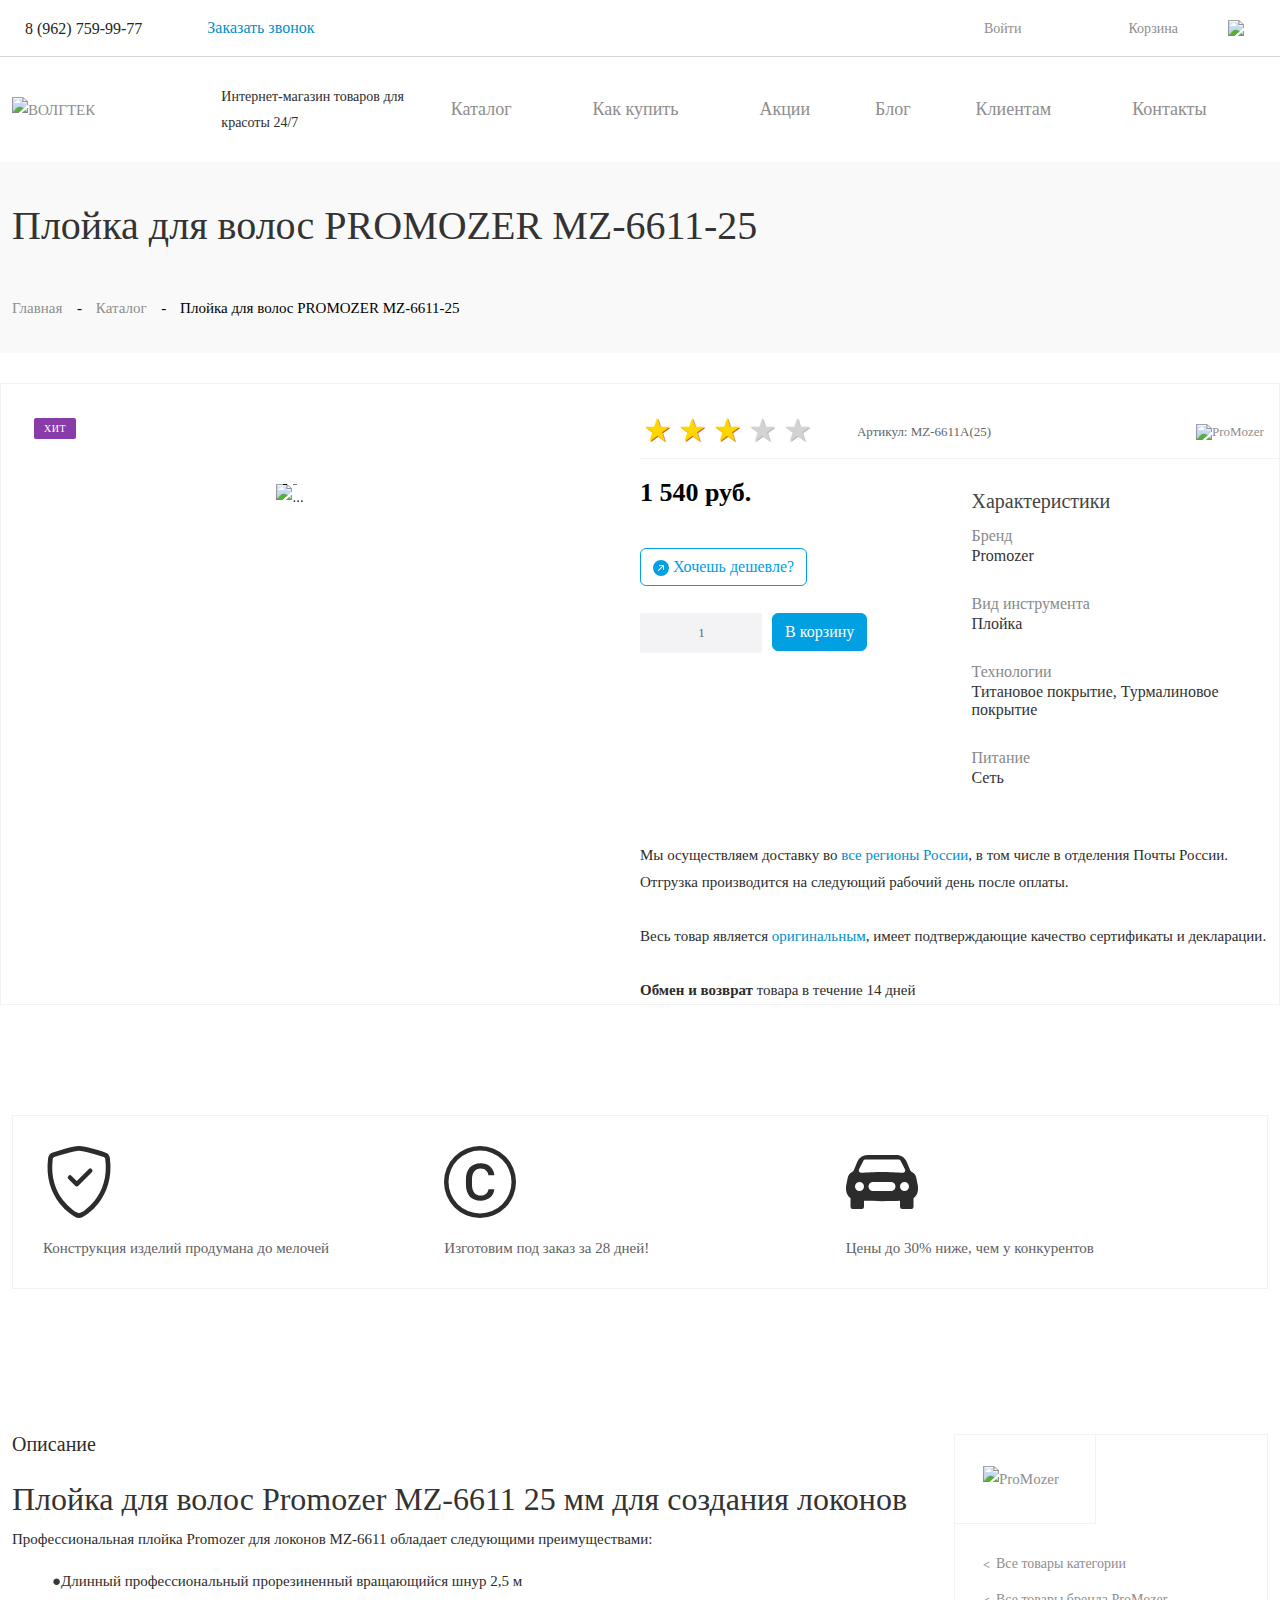
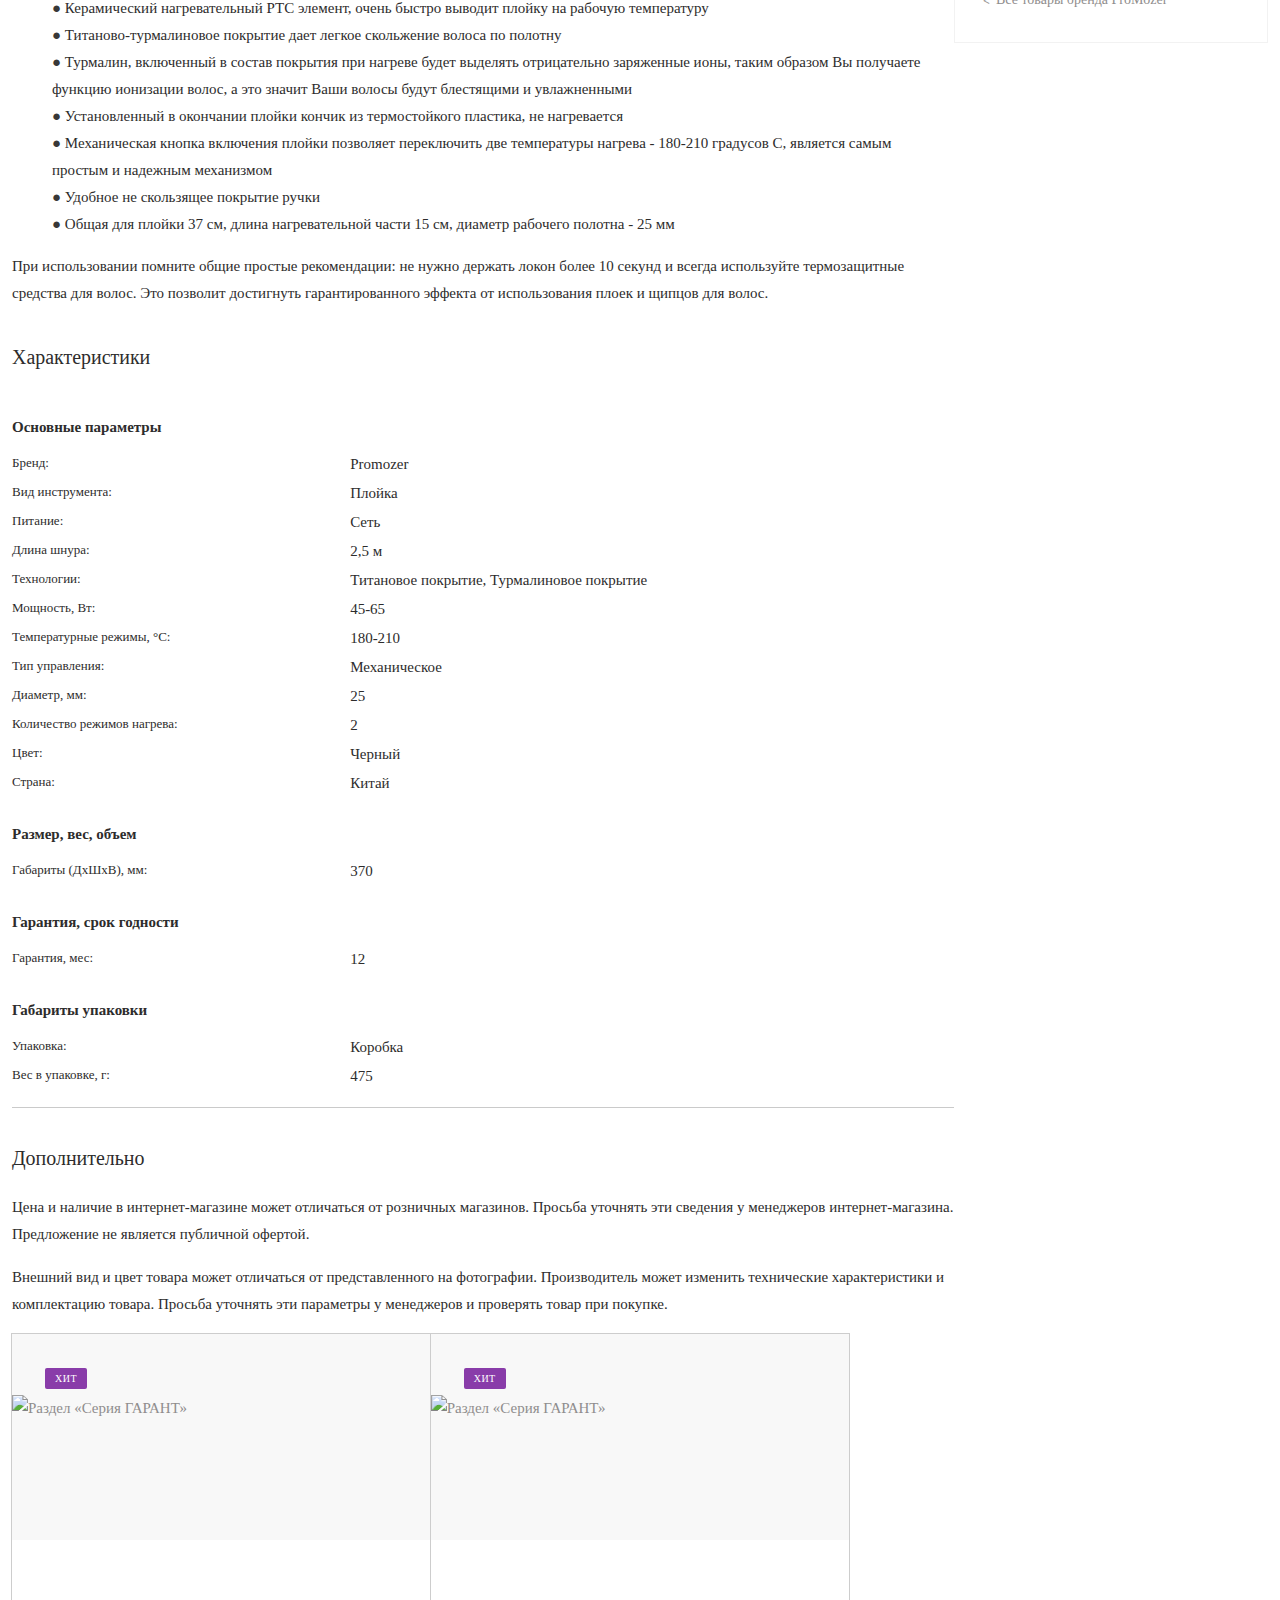
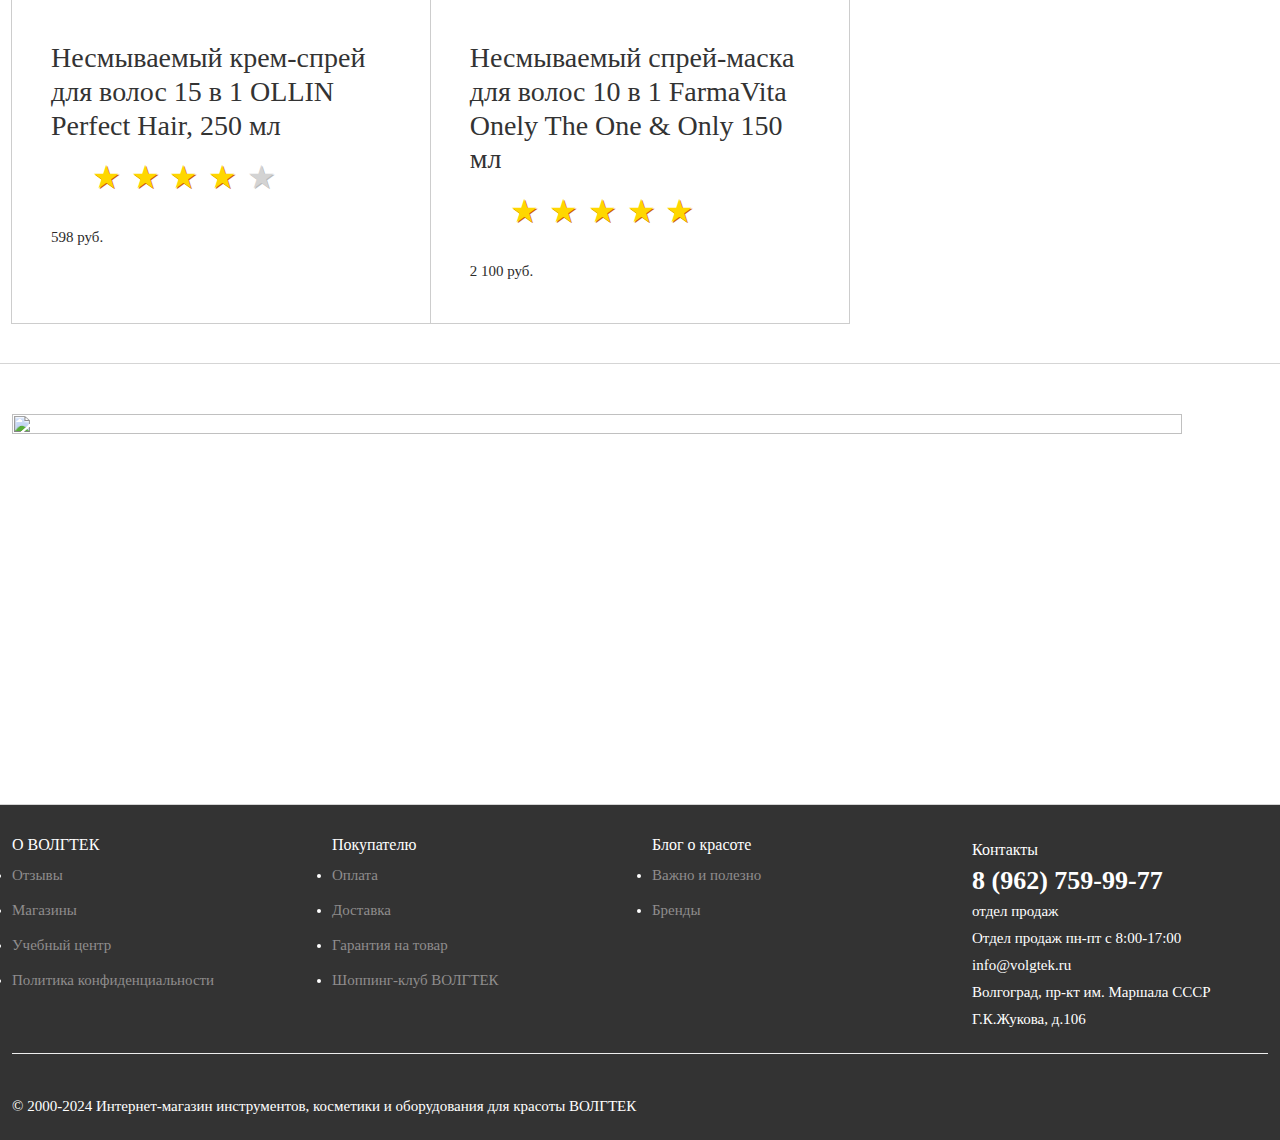
==== index.html @ c3b46c74 "Initial commit" ====
<!doctype html>
<html lang="ru">

<head>
    <meta charset="utf-8">
    <meta name="viewport" content="width=device-width, initial-scale=1">
    <link href="https://cdn.jsdelivr.net/npm/bootstrap@5.3.3/dist/css/bootstrap.min.css" rel="stylesheet">
    <title>Купить плойку для волос PROMOZER MZ-6611 25 мм в Волгограде недорого - интернет-магазин ВОЛГТЕК</title>
    <link rel="stylesheet" href="./inc/styles/main.css">
    <script src="https://code.jquery.com/jquery-3.2.1.slim.min.js" integrity="sha384-KJ3o2DKtIkvYIK3UENzmM7KCkRr/rE9/Qpg6aAZGJwFDMVNA/GpGFF93hXpG5KkN" crossorigin="anonymous"></script>
    <script src="https://cdnjs.cloudflare.com/ajax/libs/popper.js/1.12.9/umd/popper.min.js" integrity="sha384-ApNbgh9B+Y1QKtv3Rn7W3mgPxhU9K/ScQsAP7hUibX39j7fakFPskvXusvfa0b4Q" crossorigin="anonymous"></script>
    <script src="https://maxcdn.bootstrapcdn.com/bootstrap/4.0.0/js/bootstrap.min.js" integrity="sha384-JZR6Spejh4U02d8jOt6vLEHfe/JQGiRRSQQxSfFWpi1MquVdAyjUar5+76PVCmYl" crossorigin="anonymous"></script>
    <script src="https://kit.fontawesome.com/54fc53b5b1.js" crossorigin="anonymous"></script>
</head>

<body>
    <header>
        <div class="hd ">
            <div class="hd__top">
                <div class="hd__container container">
                    <div class="hd__phone dropdown">
                        <button class="btn " type="button" data-bs-toggle="dropdown" aria-expanded="false">
                            8 (962) 759-99-77
                        </button>
                        <ul class="dropdown-menu">
                            <li><a class="dropdown-item" href="#">8 (919) 980-19-76</a></li>
                            <li><a class="dropdown-item" href="#">8 (961) 059-05-50</a></li>
                        </ul>
                    </div>
                    <div class="hd__zvon">
                        <a href="#">Заказать звонок</a>
                    </div>
                    <div class="hd__clock">
                        <a href="#">Войти</a>
                    </div>
                    <div class="favorites favorites_go-page fav fav_hd">
                        <a href="#" id="deferred-page-link" class="deferred-page-link fav__link"
                            title="Избранные товары"> Перейти в избранное</a>
                    </div>
                    <div class="hd__clock">
                        <a href="#">Корзина</a>
                    </div>
                    <div class="search-pole">
                        <div class="images">
                            <img
                                src="https://cdn0.iconfinder.com/data/icons/30_Free_Black_ToolBar_Icons/40/Black_Search.png" />
                        </div>
                        <div class="form">
                            <form action="#" method="">
                                <input type="" placeholder="Наберите и нажмите ENTER" />
                            </form>
                        </div>
                    </div>
                </div>
            </div>
            <div class="hd__bottom">
                <div class="hd__container container">
                    <div class="logo-block col-md-2 col-sm-3">
                        <div class="logo">
                            <a href="#"><img src="https://volgtek.ru/upload/CNext/803/volgtek_site_logo.svg"
                                    alt="ВОЛГТЕК" title="ВОЛГТЕК" data-src=""></a>
                        </div>
                    </div>
                    <div class="col-md-2 hidden-sm hidden-xs">
                        <div class="top-description">
                            Интернет-магазин товаров для красоты 24/7
                        </div>
                    </div>
                    <div class="col-md-8 menu-row">
                        <nav id="block-main-menu">
                            <div class="nv-main-menu">
                                <ul class="nv-main-menu__list" itemscope
                                    itemtype="https://www.schema.org/SiteNavigationElement">
                                    <li class="nv-main-menu__item-29 nv-main-menu__item nv-main-menu__item_expanded">
                                        <a href="#" class="nv-main-menu__link" itemprop="url">
                                            <span itemprop="name">Как купить</span>
                                        </a>
                                        <div class="nv-main-menu-submenu nv-main-menu__submenu">
                                            <div class="nv-main-menu-submenu__inner">
                                                <ul class="nv-main-menu-submenu__list">
                                                    <li
                                                        class="nv-main-menu-submenu__item-30 nv-main-menu-submenu__item">
                                                        <a href="#" class="nv-main-menu-submenu__link" itemprop="url">
                                                            <span itemprop="name">Условия оплаты</span>
                                                        </a>
                                                    </li>
                                                    <li
                                                        class="nv-main-menu-submenu__item-106 nv-main-menu-submenu__item">
                                                        <a href="#" class="nv-main-menu-submenu__link" itemprop="url">
                                                            <span itemprop="name">Условия доставки</span>
                                                        </a>
                                                    </li>
                                                </ul>
                                            </div>
                                        </div>
                                    </li>
                                    <li class="nv-main-menu__item-83 nv-main-menu__item">
                                        <a href="#" class="nv-main-menu__link" itemprop="url">
                                            <span itemprop="name">Акции</span></a>
                                    </li>
                                    <li class="nv-main-menu__item-34 nv-main-menu__item">
                                        <a href="#" class="nv-main-menu__link" itemprop="url">
                                            <span itemprop="name">Блог</span></a>
                                    </li>
                                    <li
                                        class="nv-main-menu__item-33 nv-main-menu__item nv-main-menu__item_expanded nv-main-menu__item_active">
                                        <a href="#" class="nv-main-menu__link" itemprop="url">
                                            <span itemprop="name">Каталог</span></a>
                                        <div class="nv-main-menu-submenu nv-main-menu__submenu">
                                            <div class="nv-main-menu-submenu__inner">
                                                <ul class="nv-main-menu-submenu__list" style="overflow: hidden;">
                                                    <div class="coll_s c_1"
                                                        style="padding-left: 0px; float: left; clear: right;">
                                                        <li
                                                            class="nv-main-menu-submenu__item-1147 nv-main-menu-submenu__item nv-main-menu-submenu__item_active">
                                                            <a href="#" class="nv-main-menu-submenu__link"
                                                                itemprop="url">
                                                                <span itemprop="name">Косметика для волос</span></a>
                                                        </li>
                                                        <li
                                                            class="nv-main-menu-submenu__item-1162 nv-main-menu-submenu__item">
                                                            <a href="#" class="nv-main-menu-submenu__link"
                                                                itemprop="url">
                                                                <span itemprop="name">Окрашивание волос</span></a>
                                                        </li>
                                                    </div>
                                                    <div class="coll_s c_2"
                                                        style="padding-left: 0px; float: left; clear: right;">
                                                        <li
                                                            class="nv-main-menu-submenu__item-1156 nv-main-menu-submenu__item">
                                                            <a href="#" class="nv-main-menu-submenu__link"
                                                                itemprop="url">
                                                            </a>
                                                        </li>
                                                        <li
                                                            class="nv-main-menu-submenu__item-1163 nv-main-menu-submenu__item">
                                                            <a href="#" class="nv-main-menu-submenu__link"
                                                                itemprop="url">
                                                                <span itemprop="name">Средства для укладки
                                                                    волос</span></a>
                                                        </li>
                                                    </div>
                                                </ul>
                                            </div>
                                        </div>
                                    </li>
                                    <li class="nv-main-menu__item-35 nv-main-menu__item nv-main-menu__item_expanded">
                                        <a href="#" class="nv-main-menu__link" itemprop="url">
                                            <span itemprop="name">Клиентам</span></a>
                                        <div class="nv-main-menu-submenu nv-main-menu__submenu">
                                            <div class="nv-main-menu-submenu__inner">
                                                <ul class="nv-main-menu-submenu__list">
                                                    <li
                                                        class="nv-main-menu-submenu__item-112 nv-main-menu-submenu__item">
                                                        <a href="#" class="nv-main-menu-submenu__link" itemprop="url">
                                                            <span itemprop="name">О нас</span></a>
                                                    </li>
                                                </ul>
                                            </div>
                                        </div>
                                    </li>
                                    <li class="nv-main-menu__item-36 nv-main-menu__item">
                                        <a href="#" class="nv-main-menu__link" itemprop="url">
                                            <span itemprop="name">Контакты</span></a>
                                    </li>
                                </ul>
                            </div>
                        </nav>
                    </div>
                </div>
            </div>
            <div class="hd-m">
                <div class="hd-m__inner sticky-top">
                    <div class="menu">
                        <input type="checkbox" id="burger-checkbox" class="burger-checkbox">
                        <label for="burger-checkbox" class="burger"></label>
                        <ul class="menu-list">
                            <li><a href="#" class="menu-item">Главная</a><li>
                            <li><a href="#" class="menu-item">О нас</a><li>
                            <li><a href="#" class="menu-item">Команда</a><li>
                            <li><a href="#" class="menu-item">Контакты</a><li>
                        </ul>
                    </div>
                    <div class="hd-m__cont">
                        <div class="logo-m">
                            <a href="#" class="logo-m__link">
                                <img src="https://volgtek.ru/upload/CNext/803/volgtek_site_logo.svg">
                            </a>
                        </div>
                        <div class="favorites favorites_go-page fav fav_hd">
                            <a href="#" id="deferred-page-link" class="deferred-page-link fav__link"
                                title="Избранные товары"> Перейти в избранное</a>
                        </div>
                    </div>
                </div>
            </div>
        </div>
    </header>
    <div class="region-top" style="background-color: #f9f9f9;">
        <div class="container">
            <div class="block-catalog-title__wrapper">
                <h1 id="pagetitle">Плойка для волос PROMOZER MZ-6611-25</h1>
            </div>
            <div class="bc" itemscope itemtype="https://schema.org/BreadcrumbList">
                <span itemscope itemprop="itemListElement" itemtype="https://schema.org/ListItem">
                    <a href="./glavnaya.html" class="bc__link" itemprop="item" title="Главная">
                        <span itemprop="name">Главная</span>
                        <meta itemprop="position" content="1">
                    </a>
                </span>
                <span class="bc__sep">-</span>
                <span itemscope itemprop="itemListElement" itemtype="https://schema.org/ListItem">
                    <a href="./katalog.html" class="bc__link" itemprop="item" title="Каталог">
                        <span itemprop="name">Каталог</span>
                        <meta itemprop="position" content="2">
                    </a>
                </span>
                <span class="bc__sep">-</span>
                <span class="bc__last" itemscope itemprop="itemListElement" itemtype="https://schema.org/ListItem">
                    <span itemprop="name">Плойка для волос PROMOZER MZ-6611-25</span>
                    <meta itemprop="position" content="3">
                </span>
            </div>
        </div>
    </div>
    <div class="region-main">
        <div class="img_wrapper swipeignore js-notice-block__image">
            <div class="container main-container">
                <div class="col-6">
                    <div class="stickers">
                        <div>
                            <div class="sticker_khit">Хит</div>
                        </div>
                    </div>
                    <div class="item_slider has_more">
                        <div class="slides">
                            <div class="block-content">
                                <div id="carouselExampleDark" class="carousel carousel-dark slide">
                                    <div class="carousel-indicators">
                                      <button type="button" data-bs-target="#carouselExampleDark" data-bs-slide-to="0" class="active" aria-current="true" aria-label="Slide 1"></button>
                                      <button type="button" data-bs-target="#carouselExampleDark" data-bs-slide-to="1" aria-label="Slide 2"></button>
                                    </div>
                                    <div class="carousel-inner">
                                      <div class="carousel-item active" data-bs-interval="10000">
                                        <img src="https://volgtek.ru/upload/iblock/ff1/ff1935a70fce9e39dfc68152bc1d452c.jpg" class="d-block w-100" alt="...">
                                        <div class="carousel-caption d-none d-md-block">
                                        </div>
                                      </div>
                                      <div class="carousel-item" data-bs-interval="2000">
                                        <img src="https://volgtek.ru/upload/iblock/9e8/9e88ed45b9e3c0b5c60270025a216b22.jpg" class="d-block w-100" alt="...">
                                        <div class="carousel-caption d-none d-md-block">
                                        </div>
                                      </div>
                                    </div>
                                    <button class="carousel-control-prev" type="button" data-bs-target="#carouselExampleDark" data-bs-slide="prev">
                                      <span class="carousel-control-prev-icon" aria-hidden="true"></span>
                                      <span class="visually-hidden">Previous</span>
                                    </button>
                                    <button class="carousel-control-next" type="button" data-bs-target="#carouselExampleDark" data-bs-slide="next">
                                      <span class="carousel-control-next-icon" aria-hidden="true"></span>
                                      <span class="visually-hidden">Next</span>
                                    </button>
                                  </div>
                            </div>
                        </div>
                    </div>
                </div>
                <div class="col-6">
                    <div class="right_info">
                        <div class="info_item">
                            <div class="top_info">
                                <div class="rows_block">
                                    <div class="item_block item_block--rating col-3">
                                        <div class="rating-result">
                                            <span class="active"></span>
                                            <span class="active"></span>
                                            <span class="active"></span>
                                            <span></span>
                                            <span></span>
                                        </div>
                                    </div>
                                    <div class="item_block item_block--article col-3">
                                        <div class="article iblock" itemprop="additionalProperty" itemscope=""
                                            itemtype="http://schema.org/PropertyValue">
                                            <span class="block_title" itemprop="name">Артикул:</span>
                                            <span class="value" itemprop="value">MZ-6611A(25)</span>
                                        </div>
                                    </div>
                                    <div class="item_block item_block--brand col-3">
                                        <div class="brand">
                                            <div itemprop="brand" itemscope="" itemtype="https://schema.org/Brand">
                                                <meta itemprop="name" content="ProMozer">
                                            </div>
                                            <a class="brand_picture" href="#">
                                                <img data-lazyload="" class=" ls-is-cached lazyloaded"
                                                    src="https://volgtek.ru/upload/resize_cache/iblock/f70/vj5yb46ngpehlf5exphe83bldk9p97bt/120_40_0/promozer_logo_200.jpg"
                                                    data-src="" alt="ProMozer" title="ProMozer">
                                            </a>
                                        </div>
                                    </div>
                                </div>
                            </div>
                            <div class="middle_info main_item_wrapper">
                                <div class="row">
                                    <div class="col-md-6">
                                        <div class="prices_block">
                                            <div class="cost">
                                                1 540 руб.
                                            </div>
                                            <div style="padding: 5px 0px 5px 0px;">
                                                <a href="https://volgtek.ru/club/?from=detail-page"
                                                    class="btn btn-default white btn-xs wc"><svg
                                                        xmlns="http://www.w3.org/2000/svg" width="16" height="16"
                                                        fill="currentColor" class="bi bi-arrow-up-right-circle-fill"
                                                        viewBox="0 0 16 16">
                                                        <path
                                                            d="M0 8a8 8 0 1 0 16 0A8 8 0 0 0 0 8m5.904 2.803a.5.5 0 1 1-.707-.707L9.293 6H6.525a.5.5 0 1 1 0-1H10.5a.5.5 0 0 1 .5.5v3.975a.5.5 0 0 1-1 0V6.707z" />
                                                    </svg>
                                                    <span>Хочешь дешевле?</span></a>
                                            </div>
                                        </div>
                                        <div class="buy_block">
                                            <div class="counter_wrapp">
                                                <div class="counter_block big_basket" data-offers="N" data-item="10827">
                                                    <span class="minus" id="bx_117848907_10827_quant_down">-</span>
                                                    <input type="text" class="text" id="bx_117848907_10827_quantity"
                                                        name="quantity" value="1">
                                                    <span class="plus" id="bx_117848907_10827_quant_up"
                                                        data-max="31">+</span>
                                                </div>
                                                <div id="bx_117848907_10827_basket_actions" class="button_block ">
                                                    <input class="btn btn-primary" type="button" value="В корзину">
                                                </div>
                                            </div>
                                        </div>
                                    </div>
                                    <div class="col-md-6">
                                        <div class="top_props">
                                            <div class="title">Характеристики</div>
                                            <div class="props props_list">
                                                <div class="prop">
                                                    <div class="name">
                                                        <div class="char_name">
                                                            <div class="props_item ">
                                                                <span>Бренд</span>
                                                            </div>
                                                        </div>
                                                    </div>
                                                    <div class="value">
                                                        <div class="char_value">
                                                            Promozer </div>
                                                    </div>
                                                </div>
                                                <div class="prop">
                                                    <div class="name">
                                                        <div class="char_name">
                                                            <div class="props_item ">
                                                                <span>Вид инструмента</span>
                                                            </div>
                                                        </div>
                                                    </div>
                                                    <div class="value">
                                                        <div class="char_value">
                                                            Плойка </div>
                                                    </div>
                                                </div>
                                                <div class="prop">
                                                    <div class="name">
                                                        <div class="char_name">
                                                            <div class="props_item ">
                                                                <span>Технологии</span>
                                                            </div>
                                                        </div>
                                                    </div>
                                                    <div class="value">
                                                        <div class="char_value">
                                                            Титановое покрытие, Турмалиновое покрытие </div>
                                                    </div>
                                                </div>
                                                <div class="prop">
                                                    <div class="name">
                                                        <div class="char_name">
                                                            <div class="props_item ">
                                                                <span>Питание</span>
                                                            </div>
                                                        </div>
                                                    </div>
                                                    <div class="value">
                                                        <div class="char_value">
                                                            Сеть </div>
                                                    </div>
                                                </div>
                                            </div>
                                        </div>
                                    </div>
                                </div>
                            </div>
                            <div class="element_detail_text">
                                <div class="price_txt">
                                    <div class="text">
                                        Мы осуществляем доставку во <a href="/help/delivery/">все регионы
                                            России</a>, в
                                        том числе в отделения Почты России. <br>
                                        Отгрузка производится на следующий рабочий день после оплаты.<br>
                                        <br>
                                        Весь товар является <a href="/info/quality/?from=detail-page">оригинальным</a>,
                                        имеет подтверждающие качество сертификаты и декларации.<br>
                                        <br>
                                        <b>Обмен и возврат</b> товара в течение 14 дней
                                    </div>
                                </div>
                            </div>
                        </div>
                    </div>
                </div>

            </div>
        </div>
        <div id="block-block-advantages" class="block-choose bg-white block">
            <div class="container">
                <div class="block__content">
                    <div class="item-choose">
                        <div class="item-choose__image">
                            <svg xmlns="http://www.w3.org/2000/svg" width="72" height="72" fill="currentColor"
                                class="bi bi-shield-check" viewBox="0 0 16 16">
                                <path
                                    d="M5.338 1.59a61 61 0 0 0-2.837.856.48.48 0 0 0-.328.39c-.554 4.157.726 7.19 2.253 9.188a10.7 10.7 0 0 0 2.287 2.233c.346.244.652.42.893.533q.18.085.293.118a1 1 0 0 0 .101.025 1 1 0 0 0 .1-.025q.114-.034.294-.118c.24-.113.547-.29.893-.533a10.7 10.7 0 0 0 2.287-2.233c1.527-1.997 2.807-5.031 2.253-9.188a.48.48 0 0 0-.328-.39c-.651-.213-1.75-.56-2.837-.855C9.552 1.29 8.531 1.067 8 1.067c-.53 0-1.552.223-2.662.524zM5.072.56C6.157.265 7.31 0 8 0s1.843.265 2.928.56c1.11.3 2.229.655 2.887.87a1.54 1.54 0 0 1 1.044 1.262c.596 4.477-.787 7.795-2.465 9.99a11.8 11.8 0 0 1-2.517 2.453 7 7 0 0 1-1.048.625c-.28.132-.581.24-.829.24s-.548-.108-.829-.24a7 7 0 0 1-1.048-.625 11.8 11.8 0 0 1-2.517-2.453C1.928 10.487.545 7.169 1.141 2.692A1.54 1.54 0 0 1 2.185 1.43 63 63 0 0 1 5.072.56" />
                                <path
                                    d="M10.854 5.146a.5.5 0 0 1 0 .708l-3 3a.5.5 0 0 1-.708 0l-1.5-1.5a.5.5 0 1 1 .708-.708L7.5 7.793l2.646-2.647a.5.5 0 0 1 .708 0" />
                            </svg>
                        </div>
                        <div class="item-choose__title">
                            <h3>Конструкция изделий продумана до мелочей</h3>
                        </div>
                    </div>
                    <div class="item-choose">
                        <div class="item-choose__image">
                            <svg xmlns="http://www.w3.org/2000/svg" width="72" height="72" fill="currentColor"
                                class="bi bi-c-circle" viewBox="0 0 16 16">
                                <path
                                    d="M1 8a7 7 0 1 0 14 0A7 7 0 0 0 1 8m15 0A8 8 0 1 1 0 8a8 8 0 0 1 16 0M8.146 4.992c-1.212 0-1.927.92-1.927 2.502v1.06c0 1.571.703 2.462 1.927 2.462.979 0 1.641-.586 1.729-1.418h1.295v.093c-.1 1.448-1.354 2.467-3.03 2.467-2.091 0-3.269-1.336-3.269-3.603V7.482c0-2.261 1.201-3.638 3.27-3.638 1.681 0 2.935 1.054 3.029 2.572v.088H9.875c-.088-.879-.768-1.512-1.729-1.512" />
                            </svg>
                        </div>
                        <div class="item-choose__title">
                            <h3>Изготовим под заказ за 28 дней!</h3>
                        </div>
                    </div>
                    <div class="item-choose">
                        <div class="item-choose__image">
                            <svg xmlns="http://www.w3.org/2000/svg" width="72" height="72" fill="currentColor"
                                class="bi bi-car-front-fill" viewBox="0 0 16 16">
                                <path
                                    d="M2.52 3.515A2.5 2.5 0 0 1 4.82 2h6.362c1 0 1.904.596 2.298 1.515l.792 1.848c.075.175.21.319.38.404.5.25.855.715.965 1.262l.335 1.679q.05.242.049.49v.413c0 .814-.39 1.543-1 1.997V13.5a.5.5 0 0 1-.5.5h-2a.5.5 0 0 1-.5-.5v-1.338c-1.292.048-2.745.088-4 .088s-2.708-.04-4-.088V13.5a.5.5 0 0 1-.5.5h-2a.5.5 0 0 1-.5-.5v-1.892c-.61-.454-1-1.183-1-1.997v-.413a2.5 2.5 0 0 1 .049-.49l.335-1.68c.11-.546.465-1.012.964-1.261a.8.8 0 0 0 .381-.404l.792-1.848ZM3 10a1 1 0 1 0 0-2 1 1 0 0 0 0 2m10 0a1 1 0 1 0 0-2 1 1 0 0 0 0 2M6 8a1 1 0 0 0 0 2h4a1 1 0 1 0 0-2zM2.906 5.189a.51.51 0 0 0 .497.731c.91-.073 3.35-.17 4.597-.17s3.688.097 4.597.17a.51.51 0 0 0 .497-.731l-.956-1.913A.5.5 0 0 0 11.691 3H4.309a.5.5 0 0 0-.447.276L2.906 5.19Z" />
                            </svg>
                        </div>
                        <div class="item-choose__title">
                            <h3>Цены до 30% ниже, чем у конкурентов</h3>
                        </div>
                    </div>
                </div>
            </div>
        </div>
        <div class="container wdesc">
            <div class="col-md-9">
                <div class="tabs_section type_more">
                    <div class="row ">
                        <div class="col-md-12">
                            <h4>Описание</h4>
                            <h2>Плойка для волос Promozer MZ-6611 25 мм для создания локонов</h2>
                            Профессиональная плойка Promozer для локонов MZ-6611 обладает следующими преимуществами:<br>
                            <ul>
                                <li>Длинный профессиональный прорезиненный вращающийся шнур 2,5 м</li>
                                <li>
                                    Керамический нагревательный РТС элемент, очень быстро выводит плойку на рабочую
                                    температуру</li>
                                <li>
                                    Титаново-турмалиновое покрытие дает легкое скольжение волоса по полотну</li>
                                <li>
                                    Турмалин, включенный в состав покрытия при нагреве будет выделять отрицательно
                                    заряженные ионы, таким образом Вы получаете функцию ионизации волос, а это значит
                                    Ваши волосы будут блестящими и увлажненными</li>
                                <li>
                                    Установленный в окончании плойки кончик из термостойкого пластика, не нагревается
                                </li>
                                <li>
                                    Механическая кнопка включения плойки позволяет переключить две температуры нагрева -
                                    180-210 градусов C, является самым простым и надежным механизмом</li>
                                <li>
                                    Удобное не скользящее покрытие ручки</li>
                                <li>
                                    Общая для плойки 37 см, длина нагревательной части 15 см, диаметр рабочего полотна -
                                    25 мм</li>
                            </ul>
                            При использовании помните общие простые рекомендации: не нужно держать локон более 10 секунд
                            и всегда используйте термозащитные средства для волос. Это позволит достигнуть
                            гарантированного эффекта от использования плоек и щипцов для волос.
                        </div>
                    </div>
                </div>
                <div class="row char_inner_wrapper">
                    <div class="col-md-12">
                        <h4>Характеристики</h4>
                        <div class="char_block">

                            <div class="wd_propsorter">
                                <table>
                                    <tbody>
                                        <tr class="row_header">
                                            <td colspan="2"><span>Основные параметры</span></td>
                                        </tr>
                                        <tr>
                                            <td class="cell_name"><span>Бренд:</span></td>
                                            <td class="cell_value"><span>Promozer</span></td>
                                        </tr>
                                        <tr>
                                            <td class="cell_name"><span>Вид инструмента:</span></td>
                                            <td class="cell_value"><span>Плойка</span></td>
                                        </tr>
                                        <tr>
                                            <td class="cell_name"><span>Питание:</span></td>
                                            <td class="cell_value"><span>Сеть</span></td>
                                        </tr>
                                        <tr>
                                            <td class="cell_name"><span>Длина шнура: </span></td>
                                            <td class="cell_value"><span>2,5 м</span></td>
                                        </tr>
                                        <tr>
                                            <td class="cell_name"><span>Технологии:</span></td>
                                            <td class="cell_value"><span>Титановое покрытие, Турмалиновое
                                                    покрытие</span></td>
                                        </tr>
                                        <tr>
                                            <td class="cell_name"><span>Мощность, Вт:</span></td>
                                            <td class="cell_value"><span>45-65</span></td>
                                        </tr>
                                        <tr>
                                            <td class="cell_name"><span>Температурные режимы, °C:</span></td>
                                            <td class="cell_value"><span>180-210</span></td>
                                        </tr>
                                        <tr>
                                            <td class="cell_name"><span>Тип управления:</span></td>
                                            <td class="cell_value"><span>Механическое</span></td>
                                        </tr>
                                        <tr>
                                            <td class="cell_name"><span>Диаметр, мм:</span></td>
                                            <td class="cell_value"><span>25</span></td>
                                        </tr>
                                        <tr>
                                            <td class="cell_name"><span>Количество режимов нагрева:</span></td>
                                            <td class="cell_value"><span>2</span></td>
                                        </tr>
                                        <tr>
                                            <td class="cell_name"><span>Цвет:</span></td>
                                            <td class="cell_value"><span>Черный</span></td>
                                        </tr>
                                        <tr>
                                            <td class="cell_name"><span>Страна:</span></td>
                                            <td class="cell_value"><span>Китай</span></td>
                                        </tr>
                                        <tr class="row_empty">
                                            <td colspan="2"></td>
                                        </tr>
                                        <tr class="row_header">
                                            <td colspan="2"><span>Размер, вес, объем</span></td>
                                        </tr>
                                        <tr>
                                            <td class="cell_name"><span>Габариты (ДхШхВ), мм:</span></td>
                                            <td class="cell_value"><span>370</span></td>
                                        </tr>
                                        <tr class="row_empty">
                                            <td colspan="2"></td>
                                        </tr>
                                        <tr class="row_header">
                                            <td colspan="2"><span>Гарантия, срок годности</span></td>
                                        </tr>
                                        <tr>
                                            <td class="cell_name"><span>Гарантия, мес:</span></td>
                                            <td class="cell_value"><span>12</span></td>
                                        </tr>
                                        <tr class="row_empty">
                                            <td colspan="2"></td>
                                        </tr>
                                        <tr class="row_header">
                                            <td colspan="2"><span>Габариты упаковки</span></td>
                                        </tr>
                                        <tr>
                                            <td class="cell_name"><span>Упаковка:</span></td>
                                            <td class="cell_value"><span>Коробка</span></td>
                                        </tr>
                                        <tr>
                                            <td class="cell_name"><span>Вес в упаковке, г:</span></td>
                                            <td class="cell_value"><span>475</span></td>
                                        </tr>
                                    </tbody>
                                </table>
                            </div>
                            <table class="props_list" id="bx_117848907_10827_sku_prop"></table>
                        </div>
                    </div>
                </div>
            </div>
            <div class="col-md-3">
                <div class="right_info_block">
                    <div class="brand">
                        <div class="image"><a href="#"><img data-lazyload="" class=" ls-is-cached lazyloaded"
                                    src="https://volgtek.ru/upload/resize_cache/iblock/f70/vj5yb46ngpehlf5exphe83bldk9p97bt/120_40_0/promozer_logo_200.jpg"
                                    alt="ProMozer" title="ProMozer" itemprop="image"></a></div>
                        <div class="preview">
                            <div class="link icons_fa"><a href="#" target="_blank">Все товары категории</a></div>
                            <div class="link icons_fa"><a href="#" target="_blank">Все товары бренда ProMozer</a></div>
                        </div>
                    </div>
                </div>
            </div>
        </div>
        <div class="wraps container">
            <div class="col-md-9">
                <hr>
                <h4>Дополнительно</h4>
                <div class="additional_block" id="dops">
                    <p>Цена и наличие в интернет-магазине может отличаться от розничных магазинов. Просьба уточнять эти
                        сведения у менеджеров интернет-магазина. Предложение не является публичной офертой.</p>
                    <p>
                    </p>
                    <p>Внешний вид и цвет товара может отличаться от представленного на фотографии. Производитель может
                        изменить технические характеристики и комплектацию товара. Просьба уточнять эти параметры у
                        менеджеров и проверять товар при покупке.</p>
                </div>
            </div>
        </div>
        <div class="container-fluid">
            <div class="block__content">
                <div class="carta block__items">
                    <div class="item item-catalog item-catalog-teaser2">
                        <div class="stickers">
                            <div>
                                <div class="sticker_khit">Хит</div>
                            </div>
                        </div>
                        <a href="#" class="item__link">
                            <div class="item__image">
                                <img src="https://volgtek.ru/upload/iblock/8b2/nesmyvaemyy_krem_sprey_dlya_volos_15_1_ollin_perfect_hair.jpg" width="190" height="258" alt="Раздел «Серия ГАРАНТ»" title="Раздел товаров «Серия ГАРАНТ»" loading="lazy">
                            </div>
                            <div class="item__title">
                                <h3>Несмываемый крем-спрей для волос 15 в 1 OLLIN Perfect Hair, 250 мл</h3>
                            </div>
                        </a>
                        <div class="item__desc">
                            <p>
                                <div class="rating-result">
                                    <span class="active"></span>
                                    <span class="active"></span>
                                    <span class="active"></span>
                                    <span class="active"></span>
                                    <span></span>
                                </div>
                                <br>
                                598 руб.
                            </p>
                        </div>
                    </div>
                    <div class="item item-catalog item-catalog-teaser2">
                        <div class="stickers">
                            <div>
                                <div class="sticker_khit">Хит</div>
                            </div>
                        </div>
                        <a href="#" class="item__link">
                            <div class="item__image">
                                <img src="https://volgtek.ru/upload/iblock/1c6/1c69a53c811fe09c2c55b3b072be3ef9.jpg" width="190" height="258" alt="Раздел «Серия ГАРАНТ»" title="Раздел товаров «Серия ГАРАНТ»" loading="lazy">
                            </div>
                            <div class="item__title">
                                <h3>Несмываемый спрей-маска для волос 10 в 1 FarmaVita Onely The One & Only 150 мл</h3>
                            </div>
                        </a>
                        <div class="item__desc">
                            <p>
                                <div class="rating-result">
                                    <span class="active"></span>
                                    <span class="active"></span>
                                    <span class="active"></span>
                                    <span class="active"></span>
                                    <span class="active"></span>
                                </div>
                                <br>
                                2 100 руб.
                            </p>
                        </div>
                    </div>
                </div>
            </div>
        </div>
        <div class="block-banner">
            <div class="container-fluid">
                <a href="#" class="block-banner__link">
                    <span class="block-banner__image block-banner__image_desktop">
                        <img src="https://volgtek.ru/upload/iblock/7d8/psotqhfzvjzmcn7pvqzd1qtdo4h9sovz/pokupai.jpg" width="1170" height="340" alt title="Акции и скидки">
                    </span>
                </a>
            </div>
        </div>
    </div>
        <div class="footer">
            <div class="container">
                    <div class="row footer__top">
                        <div class="col-3 upper-line mr-2 footer__links">
                            <h6>О ВОЛГТЕК</h6>
                                <li class="mb-2"><a href="#">Отзывы</a></li>
                                <li class="mb-2"><a href="#">Магазины</a></li>
                                <li class="mb-2"><a href="#">Учебный центр</a></li>
                                <li class="mb-2"><a href="#">Политика конфиденциальности</a></li>
                        </div>
                        <div class="col-3 upper-line mr-2 footer__links__client">
                            <h6>Покупателю</h6>
                                <li class="mb-2"><a href="#">Оплата</a></li>
                                <li class="mb-2"><a href="#">Доставка</a></li>
                                <li class="mb-2"><a href="#">Гарантия на товар</a></li>
                                <li class="mb-2"><a href="#">Шоппинг-клуб ВОЛГТЕК</a></li>
                        </div>
                        <div class="col-3 upper-line mr-2 blog">
                            <h6>Блог о красоте</h6>
                            <li class="mb-2"><a href="#">Важно и полезно</a></li>
                            <li class="mb-2"><a href="#">Бренды</a></li>
                        </div>
                        <div class="col-3 upper-line mr-2 footer__contacts">
                            <div class="footer__links__title">
                                <h6>Контакты</h6>
                            </div>
                            <div class="footer__phone">
                                <a href="#">8 (962) 759-99-77</a>
                                <div class="footer__phone__sub">отдел продаж</div>
                                <div class="footer__time">Отдел продаж
                                    пн-пт с 8:00-17:00</div>
                            </div>
                            <div class="footer__mail">
                                <a href="mailto:info@volgtek.ru">info@volgtek.ru</a>
                            </div>
                            <div class="footer__adress">
                                <div class="footer__adress-info">Волгоград, пр-кт им. Маршала СССР Г.К.Жукова, д.106</div>
                            </div>
                        </div>
                    </div>
                    <div class="bottom-under">
                        
                            <div class="col-md-12 outer-wrapper">
                                <div class="inner-wrapper row">
                                    <div class="copy-block">
                                        <div class="copy">
                                            © 2000-2024 Интернет-магазин инструментов, косметики и оборудования для красоты ВОЛГТЕК								</div>
                                        <div class="print-block"></div>
                                        <div id="bx-composite-banner"></div>
                                    </div>
                                </div>
                            </div>
                        
                    </div>
            </div>
            
        </div>
        <script src="https://cdn.jsdelivr.net/npm/bootstrap@5.3.3/dist/js/bootstrap.bundle.min.js"
        integrity="sha384-YvpcrYf0tY3lHB60NNkmXc5s9fDVZLESaAA55NDzOxhy9GkcIdslK1eN7N6jIeHz"
        crossorigin="anonymous"></script>
        </body>
        </html>
---- inc/styles/main.css ----
@import url("base_style.css");
@import url("header_style.css");
@import url("region-top_style.css");
@import url("region-main_style.css");
@import url("content_style.css");
@import url("footer_style.css");
@import url("banner_style.css");
@import url("advantages_style.css");
@import url("media_main.css");
@import url("media_footer.css");
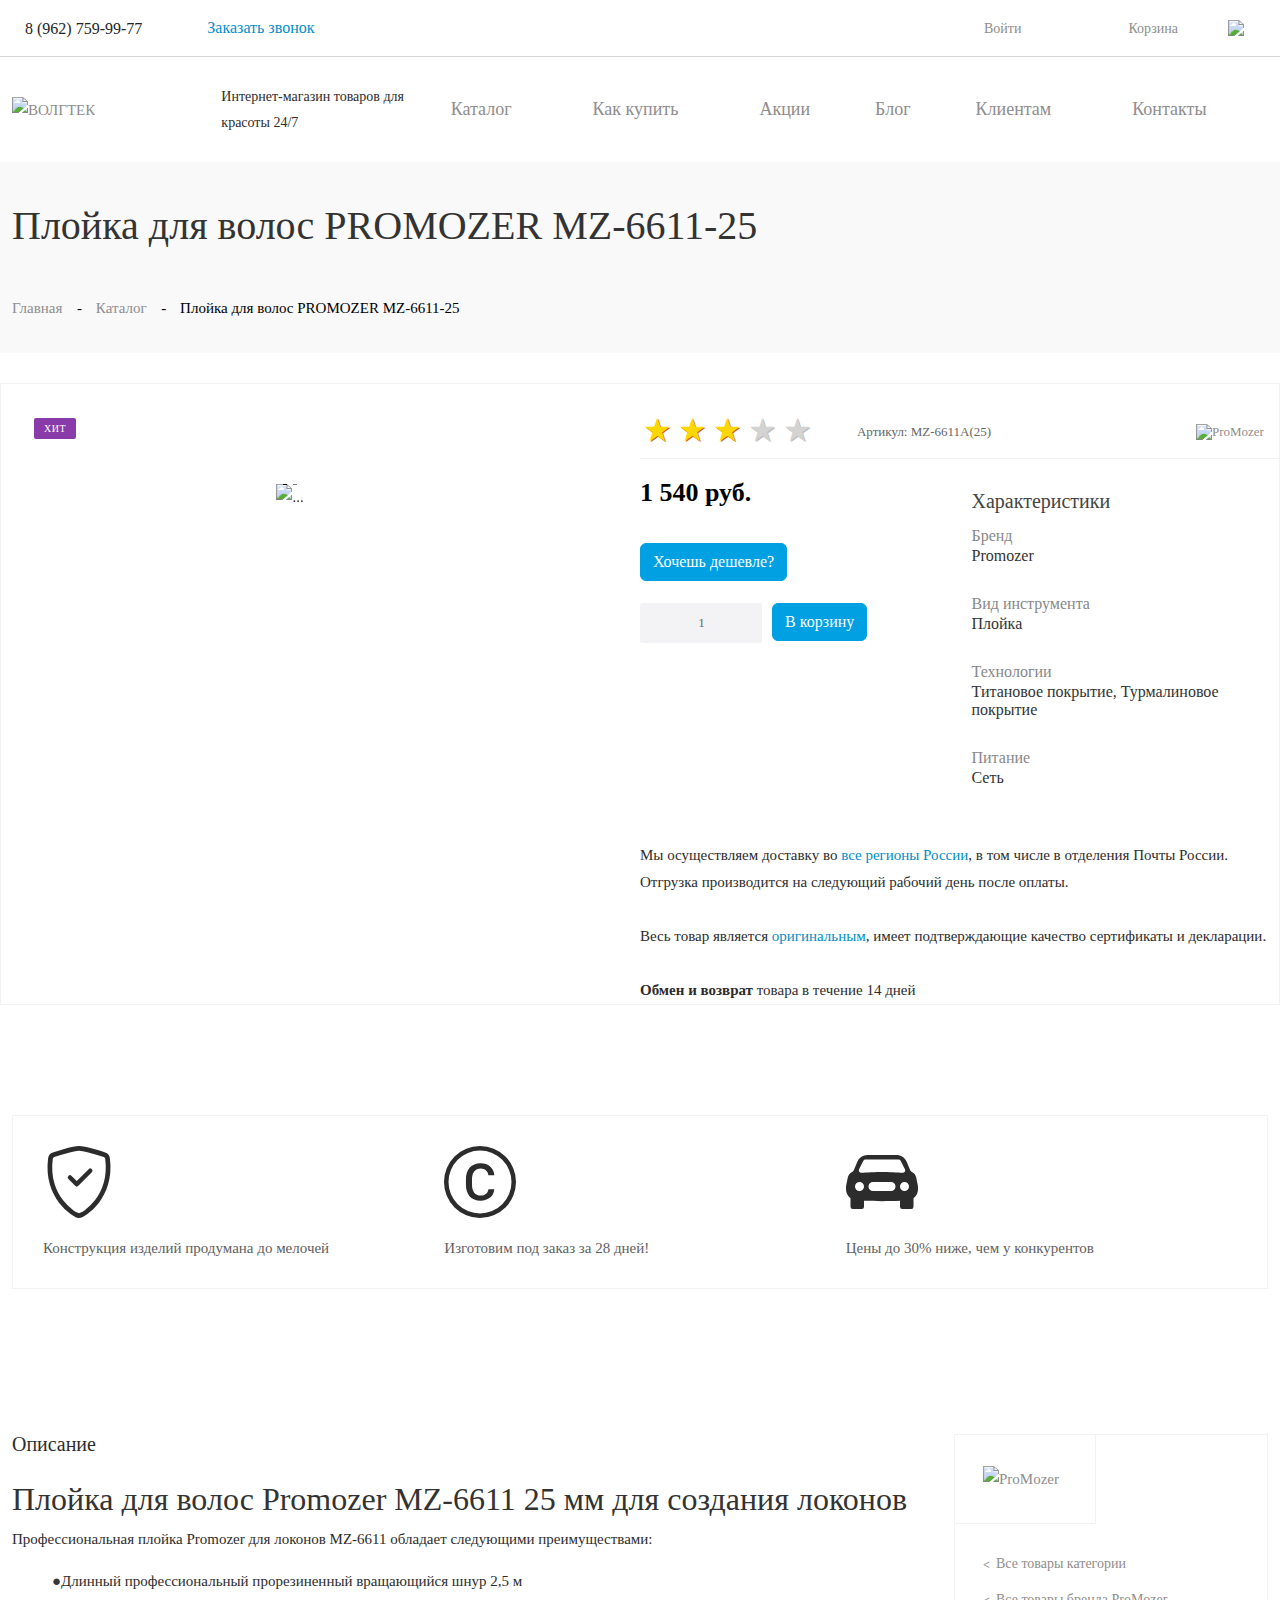
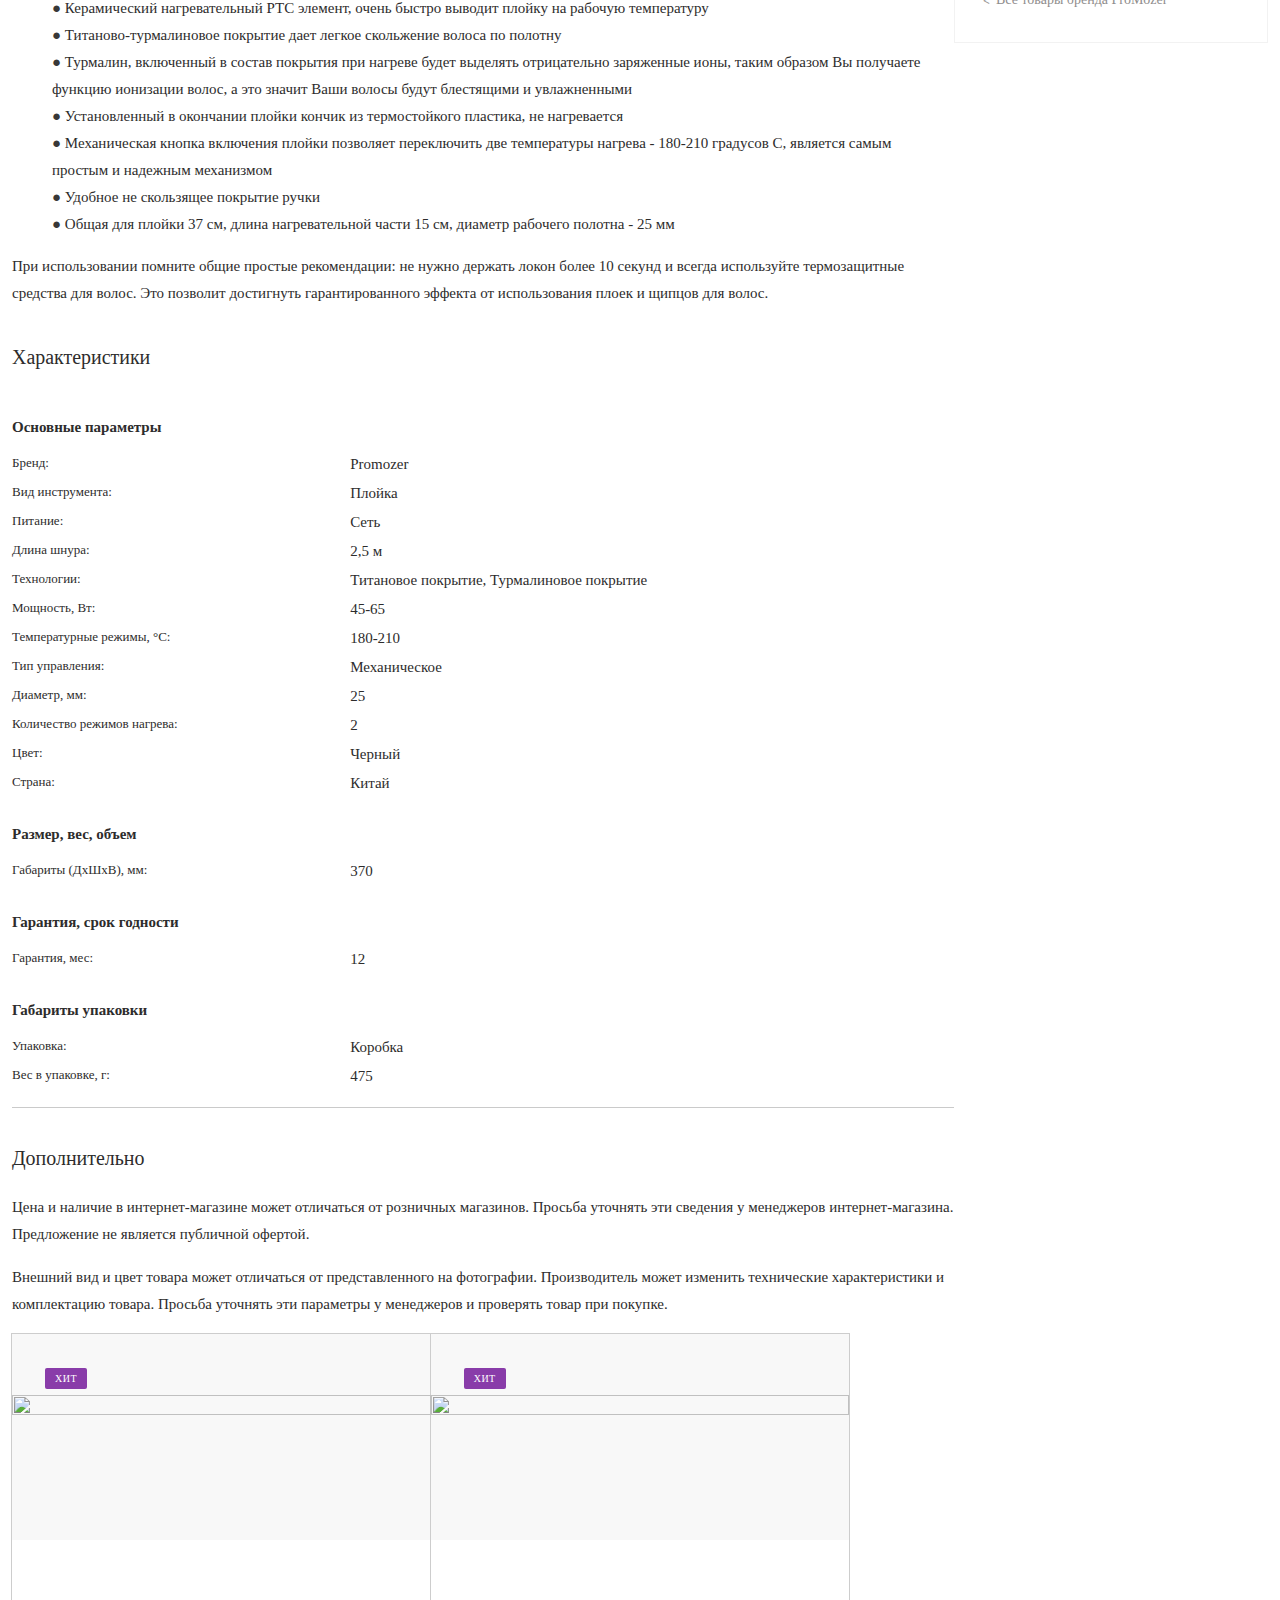
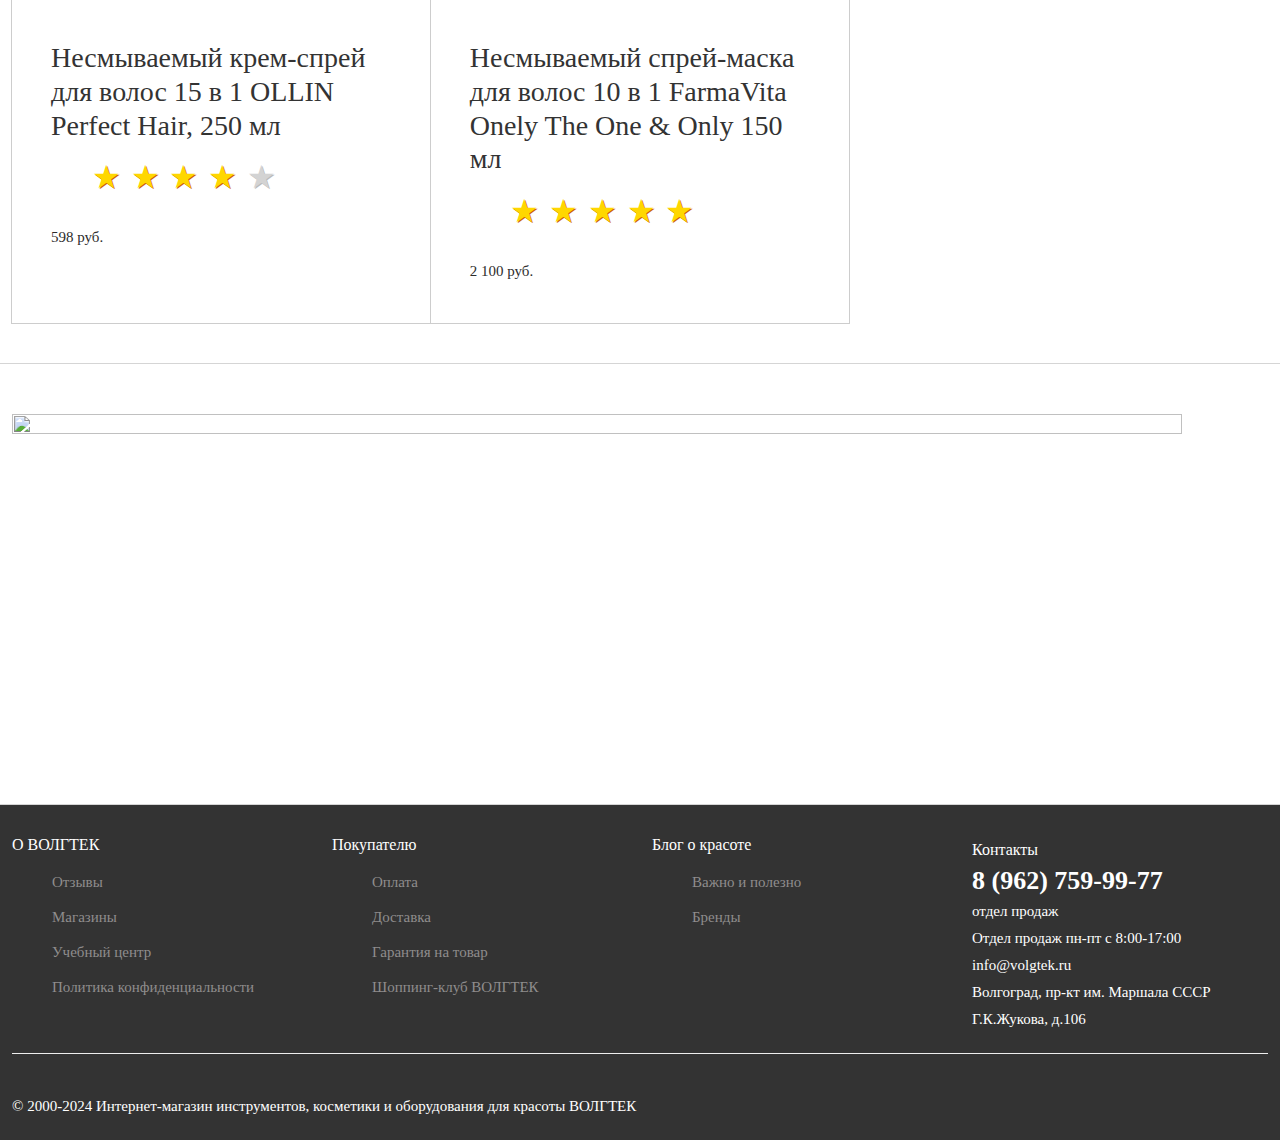
==== commit 8e7956b3: "Update index.html" ====
--- a/index.html
+++ b/index.html
@@ -7,10 +7,6 @@
     <link href="https://cdn.jsdelivr.net/npm/bootstrap@5.3.3/dist/css/bootstrap.min.css" rel="stylesheet">
     <title>Купить плойку для волос PROMOZER MZ-6611 25 мм в Волгограде недорого - интернет-магазин ВОЛГТЕК</title>
     <link rel="stylesheet" href="./inc/styles/main.css">
-    <script src="https://code.jquery.com/jquery-3.2.1.slim.min.js" integrity="sha384-KJ3o2DKtIkvYIK3UENzmM7KCkRr/rE9/Qpg6aAZGJwFDMVNA/GpGFF93hXpG5KkN" crossorigin="anonymous"></script>
-    <script src="https://cdnjs.cloudflare.com/ajax/libs/popper.js/1.12.9/umd/popper.min.js" integrity="sha384-ApNbgh9B+Y1QKtv3Rn7W3mgPxhU9K/ScQsAP7hUibX39j7fakFPskvXusvfa0b4Q" crossorigin="anonymous"></script>
-    <script src="https://maxcdn.bootstrapcdn.com/bootstrap/4.0.0/js/bootstrap.min.js" integrity="sha384-JZR6Spejh4U02d8jOt6vLEHfe/JQGiRRSQQxSfFWpi1MquVdAyjUar5+76PVCmYl" crossorigin="anonymous"></script>
-    <script src="https://kit.fontawesome.com/54fc53b5b1.js" crossorigin="anonymous"></script>
 </head>
 
 <body>
@@ -34,7 +30,7 @@
                         <a href="#">Войти</a>
                     </div>
                     <div class="favorites favorites_go-page fav fav_hd">
-                        <a href="#" id="deferred-page-link" class="deferred-page-link fav__link"
+                        <a href="#" class="deferred-page-link fav__link"
                             title="Избранные товары"> Перейти в избранное</a>
                     </div>
                     <div class="hd__clock">
@@ -42,12 +38,11 @@
                     </div>
                     <div class="search-pole">
                         <div class="images">
-                            <img
-                                src="https://cdn0.iconfinder.com/data/icons/30_Free_Black_ToolBar_Icons/40/Black_Search.png" />
+                            <img src="https://cdn0.iconfinder.com/data/icons/30_Free_Black_ToolBar_Icons/40/Black_Search.png">
                         </div>
                         <div class="form">
-                            <form action="#" method="">
-                                <input type="" placeholder="Наберите и нажмите ENTER" />
+                            <form action="#">
+                                <input type="search" placeholder="Наберите и нажмите ENTER">
                             </form>
                         </div>
                     </div>
@@ -108,9 +103,8 @@
                                             <span itemprop="name">Каталог</span></a>
                                         <div class="nv-main-menu-submenu nv-main-menu__submenu">
                                             <div class="nv-main-menu-submenu__inner">
-                                                <ul class="nv-main-menu-submenu__list" style="overflow: hidden;">
-                                                    <div class="coll_s c_1"
-                                                        style="padding-left: 0px; float: left; clear: right;">
+                                                <ul class="nv-main-menu-submenu__list">
+                                                    <div class="coll_s c_1">
                                                         <li
                                                             class="nv-main-menu-submenu__item-1147 nv-main-menu-submenu__item nv-main-menu-submenu__item_active">
                                                             <a href="#" class="nv-main-menu-submenu__link"
@@ -124,8 +118,7 @@
                                                                 <span itemprop="name">Окрашивание волос</span></a>
                                                         </li>
                                                     </div>
-                                                    <div class="coll_s c_2"
-                                                        style="padding-left: 0px; float: left; clear: right;">
+                                                    <div class="coll_s c_2">
                                                         <li
                                                             class="nv-main-menu-submenu__item-1156 nv-main-menu-submenu__item">
                                                             <a href="#" class="nv-main-menu-submenu__link"
@@ -184,11 +177,11 @@
                     <div class="hd-m__cont">
                         <div class="logo-m">
                             <a href="#" class="logo-m__link">
-                                <img src="https://volgtek.ru/upload/CNext/803/volgtek_site_logo.svg">
+                                <img src="https://volgtek.ru/upload/CNext/803/volgtek_site_logo.svg" alt="logo">
                             </a>
                         </div>
                         <div class="favorites favorites_go-page fav fav_hd">
-                            <a href="#" id="deferred-page-link" class="deferred-page-link fav__link"
+                            <a href="#" class="deferred-page-link fav__link"
                                 title="Избранные товары"> Перейти в избранное</a>
                         </div>
                     </div>
@@ -280,15 +273,15 @@
                                         </div>
                                     </div>
                                     <div class="item_block item_block--article col-3">
-                                        <div class="article iblock" itemprop="additionalProperty" itemscope=""
-                                            itemtype="http://schema.org/PropertyValue">
-                                            <span class="block_title" itemprop="name">Артикул:</span>
-                                            <span class="value" itemprop="value">MZ-6611A(25)</span>
+                                        <div class="article iblock"
+                                            itemscope="" itemtype="http://schema.org/PropertyValue">
+                                            <span class="block_title">Артикул:</span>
+                                            <span class="value">MZ-6611A(25)</span>
                                         </div>
                                     </div>
                                     <div class="item_block item_block--brand col-3">
                                         <div class="brand">
-                                            <div itemprop="brand" itemscope="" itemtype="https://schema.org/Brand">
+                                            <div itemscope="" itemtype="https://schema.org/Brand">
                                                 <meta itemprop="name" content="ProMozer">
                                             </div>
                                             <a class="brand_picture" href="#">
@@ -307,19 +300,12 @@
                                             <div class="cost">
                                                 1 540 руб.
                                             </div>
-                                            <div style="padding: 5px 0px 5px 0px;">
-                                                <a href="https://volgtek.ru/club/?from=detail-page"
-                                                    class="btn btn-default white btn-xs wc"><svg
-                                                        xmlns="http://www.w3.org/2000/svg" width="16" height="16"
-                                                        fill="currentColor" class="bi bi-arrow-up-right-circle-fill"
-                                                        viewBox="0 0 16 16">
-                                                        <path
-                                                            d="M0 8a8 8 0 1 0 16 0A8 8 0 0 0 0 8m5.904 2.803a.5.5 0 1 1-.707-.707L9.293 6H6.525a.5.5 0 1 1 0-1H10.5a.5.5 0 0 1 .5.5v3.975a.5.5 0 0 1-1 0V6.707z" />
-                                                    </svg>
-                                                    <span>Хочешь дешевле?</span></a>
-                                            </div>
-                                        </div>
-                                        <div class="buy_block">
+                                            
+                                                <button type="button" class="btn btn-outline-primary">Хочешь дешевле?</button>
+                                            
+                                        </div>  
+
+                                                                               <div class="buy_block">
                                             <div class="counter_wrapp">
                                                 <div class="counter_block big_basket" data-offers="N" data-item="10827">
                                                     <span class="minus" id="bx_117848907_10827_quant_down">-</span>
@@ -398,12 +384,12 @@
                             <div class="element_detail_text">
                                 <div class="price_txt">
                                     <div class="text">
-                                        Мы осуществляем доставку во <a href="/help/delivery/">все регионы
+                                        Мы осуществляем доставку во <a href="#">все регионы
                                             России</a>, в
                                         том числе в отделения Почты России. <br>
                                         Отгрузка производится на следующий рабочий день после оплаты.<br>
                                         <br>
-                                        Весь товар является <a href="/info/quality/?from=detail-page">оригинальным</a>,
+                                        Весь товар является <a href="#">оригинальным</a>,
                                         имеет подтверждающие качество сертификаты и декларации.<br>
                                         <br>
                                         <b>Обмен и возврат</b> товара в течение 14 дней
@@ -604,7 +590,7 @@
                     <div class="brand">
                         <div class="image"><a href="#"><img data-lazyload="" class=" ls-is-cached lazyloaded"
                                     src="https://volgtek.ru/upload/resize_cache/iblock/f70/vj5yb46ngpehlf5exphe83bldk9p97bt/120_40_0/promozer_logo_200.jpg"
-                                    alt="ProMozer" title="ProMozer" itemprop="image"></a></div>
+                                    alt="ProMozer" title="ProMozer"></a></div>
                         <div class="preview">
                             <div class="link icons_fa"><a href="#" target="_blank">Все товары категории</a></div>
                             <div class="link icons_fa"><a href="#" target="_blank">Все товары бренда ProMozer</a></div>
@@ -639,7 +625,7 @@
                         </div>
                         <a href="#" class="item__link">
                             <div class="item__image">
-                                <img src="https://volgtek.ru/upload/iblock/8b2/nesmyvaemyy_krem_sprey_dlya_volos_15_1_ollin_perfect_hair.jpg" width="190" height="258" alt="Раздел «Серия ГАРАНТ»" title="Раздел товаров «Серия ГАРАНТ»" loading="lazy">
+                                <img src="https://volgtek.ru/upload/iblock/8b2/nesmyvaemyy_krem_sprey_dlya_volos_15_1_ollin_perfect_hair.jpg" width="190" height="258" alt="" title="" loading="lazy">
                             </div>
                             <div class="item__title">
                                 <h3>Несмываемый крем-спрей для волос 15 в 1 OLLIN Perfect Hair, 250 мл</h3>
@@ -667,7 +653,7 @@
                         </div>
                         <a href="#" class="item__link">
                             <div class="item__image">
-                                <img src="https://volgtek.ru/upload/iblock/1c6/1c69a53c811fe09c2c55b3b072be3ef9.jpg" width="190" height="258" alt="Раздел «Серия ГАРАНТ»" title="Раздел товаров «Серия ГАРАНТ»" loading="lazy">
+                                <img src="https://volgtek.ru/upload/iblock/1c6/1c69a53c811fe09c2c55b3b072be3ef9.jpg" width="190" height="258" alt="" title="" loading="lazy">
                             </div>
                             <div class="item__title">
                                 <h3>Несмываемый спрей-маска для волос 10 в 1 FarmaVita Onely The One & Only 150 мл</h3>
@@ -705,22 +691,28 @@
                     <div class="row footer__top">
                         <div class="col-3 upper-line mr-2 footer__links">
                             <h6>О ВОЛГТЕК</h6>
+                            <ul>
                                 <li class="mb-2"><a href="#">Отзывы</a></li>
                                 <li class="mb-2"><a href="#">Магазины</a></li>
                                 <li class="mb-2"><a href="#">Учебный центр</a></li>
                                 <li class="mb-2"><a href="#">Политика конфиденциальности</a></li>
+                            </ul>
                         </div>
                         <div class="col-3 upper-line mr-2 footer__links__client">
                             <h6>Покупателю</h6>
+                            <ul>
                                 <li class="mb-2"><a href="#">Оплата</a></li>
                                 <li class="mb-2"><a href="#">Доставка</a></li>
                                 <li class="mb-2"><a href="#">Гарантия на товар</a></li>
                                 <li class="mb-2"><a href="#">Шоппинг-клуб ВОЛГТЕК</a></li>
+                            </ul>
                         </div>
                         <div class="col-3 upper-line mr-2 blog">
                             <h6>Блог о красоте</h6>
+                            <ul>
                             <li class="mb-2"><a href="#">Важно и полезно</a></li>
                             <li class="mb-2"><a href="#">Бренды</a></li>
+                            </ul>
                         </div>
                         <div class="col-3 upper-line mr-2 footer__contacts">
                             <div class="footer__links__title">
@@ -757,8 +749,7 @@
             </div>
             
         </div>
-        <script src="https://cdn.jsdelivr.net/npm/bootstrap@5.3.3/dist/js/bootstrap.bundle.min.js"
-        integrity="sha384-YvpcrYf0tY3lHB60NNkmXc5s9fDVZLESaAA55NDzOxhy9GkcIdslK1eN7N6jIeHz"
-        crossorigin="anonymous"></script>
+        <script src="https://cdn.jsdelivr.net/npm/bootstrap@5.3.3/dist/js/bootstrap.bundle.min.js" integrity="sha384-YvpcrYf0tY3lHB60NNkmXc5s9fDVZLESaAA55NDzOxhy9GkcIdslK1eN7N6jIeHz" crossorigin="anonymous"></script>
         </body>
-        </html>+        </html>
+
